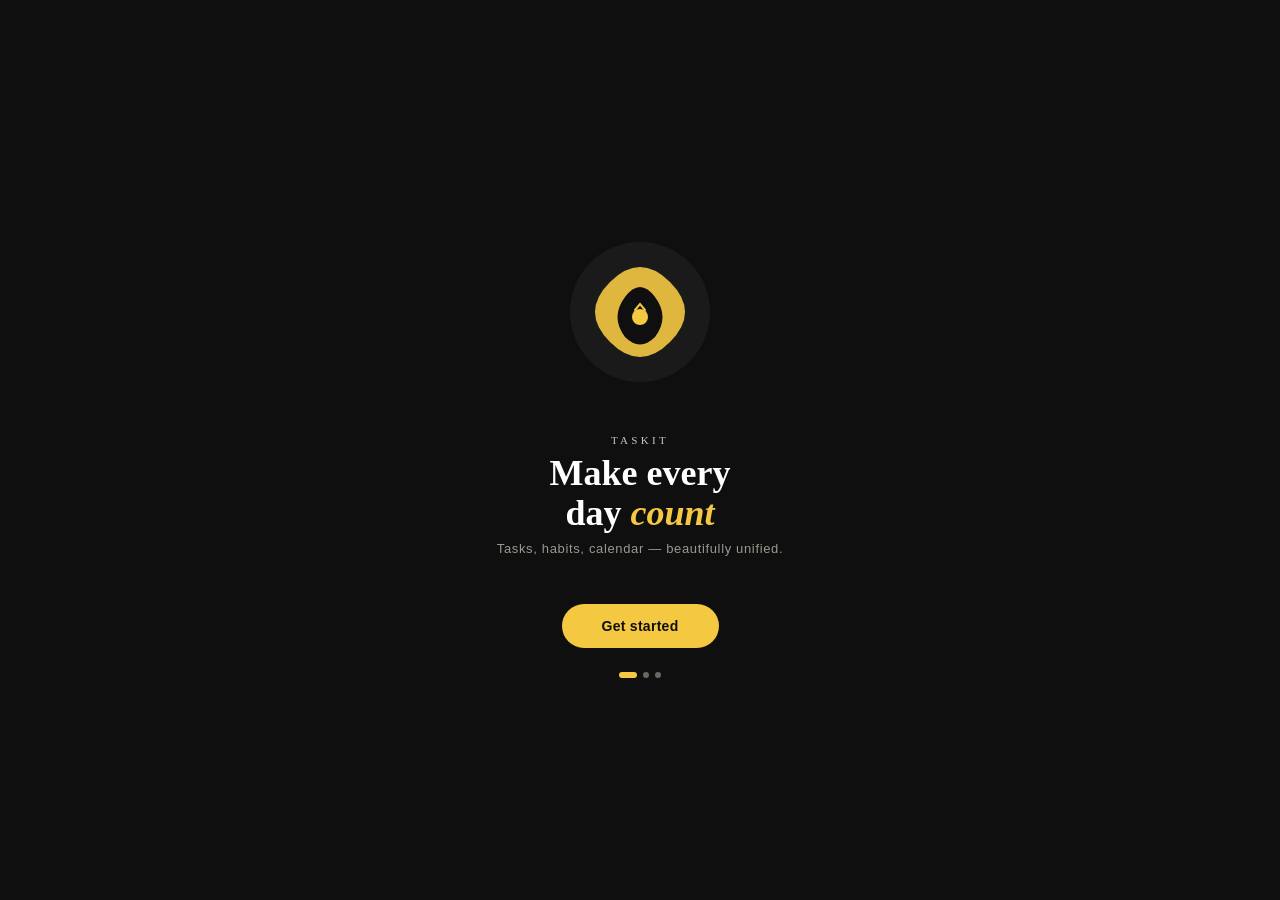
==== TaskIT.html @ b99283a9 "TaskIT" ====
<!DOCTYPE html>
<html lang="en">
<head>
<meta charset="UTF-8">
<meta name="viewport" content="width=device-width, initial-scale=1.0">
<title>TaskIT</title>
<meta http-equiv="refresh" content="0; url=index.html">
<link href="https://fonts.googleapis.com/css2?family=DM+Sans:wght@300;400;500;600&family=DM+Serif+Display:ital@0;1&display=swap" rel="stylesheet">
<style>
*{margin:0;padding:0;box-sizing:border-box}
:root{
--black:#0f0f0f;--white:#fff;--off-white:#f7f6f3;--yellow:#f5c842;--yellow-dark:#e5b000;
--gray-100:#f0efe9;--gray-200:#e2e0d7;--gray-300:#c8c5ba;--gray-400:#9b9890;--gray-500:#6b6860;--gray-600:#3d3b35;
--font-sans:'DM Sans',sans-serif;--font-serif:'DM Serif Display',serif;
--sidebar-w:220px;--nav-h:52px;
}
body{font-family:var(--font-sans);background:var(--black);color:var(--white);height:100vh;overflow:hidden;display:flex;flex-direction:column}

/* ── Screens ── */
.screen{display:none;width:100%;height:100%;flex-direction:column;overflow:hidden}
.screen.active{display:flex}

/* ── Splash ── */
#splash{background:var(--black);align-items:center;justify-content:center;text-align:center;gap:0}
.splash-visual{width:180px;height:180px;margin:0 auto 32px;position:relative}
.splash-visual svg{width:100%;height:100%}
.splash-logo{font-family:var(--font-serif);font-size:11px;letter-spacing:.3em;text-transform:uppercase;color:var(--gray-300);margin-bottom:8px}
.splash-title{font-family:var(--font-serif);font-size:36px;line-height:1.1;margin-bottom:8px}
.splash-title em{color:var(--yellow);font-style:italic}
.splash-sub{font-size:13px;color:var(--gray-400);letter-spacing:.05em;margin-bottom:48px}
.btn-primary{background:var(--yellow);color:var(--black);border:none;padding:14px 40px;border-radius:50px;font-family:var(--font-sans);font-size:14px;font-weight:600;letter-spacing:.02em;cursor:pointer;transition:all .2s}
.btn-primary:hover{background:var(--yellow-dark);transform:translateY(-1px)}
.splash-dots{display:flex;gap:6px;justify-content:center;margin-top:24px}
.splash-dots span{width:6px;height:6px;border-radius:50%;background:var(--gray-500)}
.splash-dots span.active{background:var(--yellow);width:18px;border-radius:3px}

/* ── Login ── */
#login{background:var(--black);align-items:center;justify-content:center}
.login-card{background:var(--off-white);color:var(--black);border-radius:20px;padding:40px;width:340px;text-align:center}
.login-logo{font-family:var(--font-serif);font-size:10px;letter-spacing:.3em;text-transform:uppercase;color:var(--gray-500);margin-bottom:24px}
.login-visual{width:80px;height:80px;margin:0 auto 20px}
.login-visual svg{width:100%;height:100%}
.login-title{font-family:var(--font-serif);font-size:24px;margin-bottom:4px}
.login-sub{font-size:12px;color:var(--gray-500);margin-bottom:28px}
.login-field{width:100%;border:1.5px solid var(--gray-200);background:#fff;border-radius:10px;padding:11px 14px;font-family:var(--font-sans);font-size:14px;color:var(--black);outline:none;margin-bottom:10px;transition:border .15s}
.login-field:focus{border-color:var(--black)}
.btn-black{background:var(--black);color:#fff;border:none;width:100%;padding:13px;border-radius:10px;font-family:var(--font-sans);font-size:14px;font-weight:600;cursor:pointer;margin-bottom:10px;transition:opacity .15s}
.btn-black:hover{opacity:.85}
.login-divider{display:flex;align-items:center;gap:10px;margin:4px 0;color:var(--gray-400);font-size:12px}
.login-divider::before,.login-divider::after{content:'';flex:1;height:1px;background:var(--gray-200)}
.btn-social{width:100%;padding:11px;border-radius:10px;border:1.5px solid var(--gray-200);background:#fff;font-family:var(--font-sans);font-size:13px;color:var(--black);cursor:pointer;margin-bottom:8px;display:flex;align-items:center;justify-content:center;gap:8px;transition:border .15s}
.btn-social:hover{border-color:var(--gray-400)}
.login-footer{font-size:11px;color:var(--gray-400);margin-top:16px}
.login-footer a{color:var(--gray-600);text-decoration:none;font-weight:500}

/* ── App shell ── */
#app{background:var(--off-white);color:var(--black);flex-direction:row;overflow:hidden}

/* Sidebar */
.sidebar{width:var(--sidebar-w);background:var(--gray-100);border-right:1px solid var(--gray-200);display:flex;flex-direction:column;flex-shrink:0;overflow:hidden}
.sidebar-header{padding:18px 16px 12px;display:flex;align-items:center;gap:8px;border-bottom:1px solid var(--gray-200)}
.sidebar-logo{font-family:var(--font-serif);font-size:15px;color:var(--black)}
.sidebar-logo em{color:var(--yellow-dark);font-style:italic}
.sidebar-avatar{width:26px;height:26px;border-radius:50%;background:var(--black);display:flex;align-items:center;justify-content:center;font-size:10px;font-weight:600;color:#fff;margin-left:auto;cursor:pointer;flex-shrink:0}
.sidebar-section{padding:8px 8px 0;font-size:10px;font-weight:600;letter-spacing:.1em;text-transform:uppercase;color:var(--gray-400);margin:0 8px}
.sidebar-nav{flex:1;overflow-y:auto;padding:8px}
.sidebar-nav::-webkit-scrollbar{display:none}
.nav-item{display:flex;align-items:center;gap:9px;padding:8px 10px;border-radius:8px;cursor:pointer;font-size:13px;color:var(--gray-600);transition:all .12s;margin-bottom:2px;user-select:none}
.nav-item:hover{background:var(--gray-200);color:var(--black)}
.nav-item.active{background:var(--white);color:var(--black);font-weight:500;box-shadow:0 1px 3px rgba(0,0,0,.08)}
.nav-item .icon{width:16px;height:16px;display:flex;align-items:center;justify-content:center;flex-shrink:0}
.nav-item .badge{margin-left:auto;background:var(--yellow);color:var(--black);font-size:10px;font-weight:700;padding:1px 6px;border-radius:20px;min-width:18px;text-align:center}
.nav-divider{height:1px;background:var(--gray-200);margin:8px 0}
.sidebar-projects{padding:8px}
.proj-label{font-size:10px;font-weight:600;letter-spacing:.1em;text-transform:uppercase;color:var(--gray-400);padding:4px 10px;margin-bottom:4px}
.proj-item{display:flex;align-items:center;gap:8px;padding:6px 10px;border-radius:8px;cursor:pointer;font-size:12px;color:var(--gray-600);transition:all .12s;margin-bottom:1px}
.proj-item:hover{background:var(--gray-200)}
.proj-dot{width:8px;height:8px;border-radius:50%;flex-shrink:0}
.sidebar-footer{padding:12px;border-top:1px solid var(--gray-200)}
.sidebar-upgrade{background:var(--black);color:#fff;border-radius:10px;padding:12px;font-size:11px;line-height:1.5}
.sidebar-upgrade strong{display:block;font-size:13px;margin-bottom:2px}
.sidebar-upgrade .btn-upgrade{background:var(--yellow);color:var(--black);border:none;padding:6px 12px;border-radius:6px;font-size:11px;font-weight:600;cursor:pointer;margin-top:8px;display:inline-block}

/* Main content */
.main{flex:1;display:flex;flex-direction:column;overflow:hidden}
.topbar{height:var(--nav-h);border-bottom:1px solid var(--gray-200);display:flex;align-items:center;padding:0 24px;gap:12px;flex-shrink:0;background:var(--off-white)}
.topbar-title{font-family:var(--font-serif);font-size:18px}
.topbar-date{font-size:12px;color:var(--gray-400)}
.topbar-actions{margin-left:auto;display:flex;align-items:center;gap:8px}
.icon-btn{width:32px;height:32px;border-radius:8px;border:1px solid var(--gray-200);background:#fff;display:flex;align-items:center;justify-content:center;cursor:pointer;transition:all .12s;color:var(--gray-500)}
.icon-btn:hover{background:var(--gray-100);border-color:var(--gray-300);color:var(--black)}
.view-toggle{display:flex;border:1px solid var(--gray-200);border-radius:8px;overflow:hidden;background:#fff}
.view-btn{padding:5px 10px;font-size:11px;cursor:pointer;border:none;background:transparent;color:var(--gray-500);font-family:var(--font-sans);transition:all .12s}
.view-btn.active{background:var(--black);color:#fff}

/* Content areas */
.content{flex:1;overflow-y:auto;padding:24px}
.content::-webkit-scrollbar{width:4px}
.content::-webkit-scrollbar-thumb{background:var(--gray-300);border-radius:4px}

/* ── Views ── */
.view{display:none}
.view.active{display:block}

/* Today View */
.today-header{margin-bottom:24px}
.today-header h2{font-family:var(--font-serif);font-size:28px;margin-bottom:4px}
.today-header p{font-size:13px;color:var(--gray-400)}
.task-section{margin-bottom:24px}
.task-section-title{font-size:11px;font-weight:600;letter-spacing:.1em;text-transform:uppercase;color:var(--gray-400);margin-bottom:10px;display:flex;align-items:center;gap:8px}
.task-section-title::after{content:'';flex:1;height:1px;background:var(--gray-200)}
.task-item{display:flex;align-items:flex-start;gap:10px;padding:10px 12px;background:#fff;border-radius:10px;margin-bottom:6px;border:1px solid var(--gray-200);cursor:pointer;transition:all .12s;group:hover}
.task-item:hover{border-color:var(--gray-300);box-shadow:0 2px 6px rgba(0,0,0,.06)}
.task-check{width:16px;height:16px;border-radius:50%;border:1.5px solid var(--gray-300);flex-shrink:0;margin-top:1px;cursor:pointer;transition:all .15s;display:flex;align-items:center;justify-content:center}
.task-check:hover{border-color:var(--black)}
.task-check.checked{background:var(--black);border-color:var(--black)}
.task-check.checked::after{content:'';width:5px;height:8px;border:2px solid #fff;border-left:none;border-top:none;transform:rotate(45deg) translate(-1px,-1px);display:block}
.task-body{flex:1;min-width:0}
.task-title{font-size:13px;font-weight:500;color:var(--black);margin-bottom:3px}
.task-title.done{text-decoration:line-through;color:var(--gray-400)}
.task-meta{display:flex;align-items:center;gap:8px;flex-wrap:wrap}
.task-tag{font-size:10px;padding:2px 7px;border-radius:20px;font-weight:500}
.task-time{font-size:11px;color:var(--gray-400);display:flex;align-items:center;gap:3px}
.task-priority{width:6px;height:6px;border-radius:50%;flex-shrink:0;margin-top:5px}
.prio-high{background:#e24b4a}
.prio-med{background:#ef9f27}
.prio-low{background:#639922}
.add-task{display:flex;align-items:center;gap:10px;padding:10px 12px;border:1.5px dashed var(--gray-200);border-radius:10px;cursor:pointer;color:var(--gray-400);font-size:13px;transition:all .12s;background:transparent}
.add-task:hover{border-color:var(--gray-400);color:var(--gray-600)}
.add-task svg{flex-shrink:0}

/* Upcoming */
.upcoming-grid{display:grid;grid-template-columns:repeat(auto-fill,minmax(200px,1fr));gap:12px;margin-bottom:24px}
.upcoming-card{background:#fff;border:1px solid var(--gray-200);border-radius:12px;padding:14px;cursor:pointer;transition:all .12s}
.upcoming-card:hover{box-shadow:0 4px 12px rgba(0,0,0,.08);border-color:var(--gray-300)}
.upcoming-card-day{font-size:10px;font-weight:600;letter-spacing:.08em;text-transform:uppercase;color:var(--gray-400);margin-bottom:4px}
.upcoming-card-date{font-family:var(--font-serif);font-size:22px;margin-bottom:10px}
.upcoming-task{display:flex;align-items:center;gap:6px;font-size:12px;color:var(--gray-600);margin-bottom:5px;padding:4px 0}
.upcoming-task .dot{width:5px;height:5px;border-radius:50%;flex-shrink:0}
.upcoming-card.today{border:2px solid var(--black)}
.upcoming-card.today .upcoming-card-date{color:var(--black)}

/* Utility Hub */
.hub-grid{display:grid;grid-template-columns:repeat(3,1fr);gap:12px;margin-bottom:20px}
.hub-card{background:#fff;border:1px solid var(--gray-200);border-radius:14px;padding:16px;cursor:pointer;transition:all .15s;position:relative;overflow:hidden}
.hub-card:hover{box-shadow:0 6px 16px rgba(0,0,0,.1);transform:translateY(-2px)}
.hub-card-icon{width:36px;height:36px;border-radius:10px;display:flex;align-items:center;justify-content:center;margin-bottom:12px;font-size:18px}
.hub-card h3{font-size:13px;font-weight:600;margin-bottom:3px}
.hub-card p{font-size:11px;color:var(--gray-400);line-height:1.4}
.hub-stats{display:flex;gap:10px;margin-top:10px}
.hub-stat{font-size:11px;font-weight:600;color:var(--black)}
.hub-stat span{display:block;font-size:10px;font-weight:400;color:var(--gray-400)}
.focus-timer{background:var(--black);color:#fff;border-color:var(--black);grid-column:span 2}
.focus-timer .hub-card-icon{background:rgba(245,200,66,.15)}
.focus-timer h3{color:#fff}
.focus-timer p{color:rgba(255,255,255,.5)}
.timer-display{font-family:var(--font-serif);font-size:42px;color:#fff;letter-spacing:.05em;margin:8px 0}
.timer-controls{display:flex;gap:8px;margin-top:4px}
.timer-btn{background:rgba(255,255,255,.1);color:#fff;border:none;padding:6px 14px;border-radius:6px;font-size:12px;cursor:pointer;transition:background .12s}
.timer-btn:hover{background:rgba(255,255,255,.2)}
.timer-btn.start{background:var(--yellow);color:var(--black);font-weight:600}
.habit-grid{display:grid;grid-template-columns:1fr 1fr;gap:8px;margin-top:10px}
.habit-row{display:flex;align-items:center;gap:8px}
.habit-name{font-size:12px;color:var(--black);flex:1}
.habit-circles{display:flex;gap:3px}
.habit-circle{width:14px;height:14px;border-radius:50%;background:var(--gray-200)}
.habit-circle.done{background:var(--black)}
.habit-circle.today-done{background:var(--yellow-dark)}
.mood-row{display:flex;gap:6px;margin-top:8px}
.mood-emoji{font-size:22px;cursor:pointer;opacity:.4;transition:all .12s;line-height:1}
.mood-emoji:hover{opacity:1;transform:scale(1.1)}
.mood-emoji.selected{opacity:1}

/* Calendar */
.cal-nav{display:flex;align-items:center;gap:12px;margin-bottom:16px}
.cal-nav-title{font-family:var(--font-serif);font-size:20px}
.cal-nav-btn{background:none;border:1px solid var(--gray-200);width:28px;height:28px;border-radius:6px;cursor:pointer;display:flex;align-items:center;justify-content:center;color:var(--gray-500);transition:all .12s}
.cal-nav-btn:hover{background:var(--gray-100);color:var(--black)}
.cal-today-btn{background:none;border:1px solid var(--gray-200);padding:4px 10px;border-radius:6px;cursor:pointer;font-size:12px;color:var(--gray-500);font-family:var(--font-sans);transition:all .12s}
.cal-today-btn:hover{background:var(--gray-100);color:var(--black)}

/* Month Calendar */
.month-grid{display:grid;grid-template-columns:repeat(7,1fr);gap:1px;background:var(--gray-200);border-radius:10px;overflow:hidden}
.month-header-cell{background:var(--gray-100);padding:8px;text-align:center;font-size:11px;font-weight:600;letter-spacing:.05em;text-transform:uppercase;color:var(--gray-400)}
.month-day{background:#fff;padding:8px;min-height:80px;cursor:pointer;transition:background .1s}
.month-day:hover{background:var(--gray-100)}
.month-day.other-month{background:var(--gray-100)}
.month-day.other-month .day-num{color:var(--gray-300)}
.month-day.today{background:#fff}
.month-day.today .day-num{background:var(--black);color:#fff;border-radius:50%;width:22px;height:22px;display:flex;align-items:center;justify-content:center}
.day-num{font-size:12px;font-weight:500;margin-bottom:4px;width:22px;height:22px;display:flex;align-items:center;justify-content:center}
.month-event{font-size:10px;padding:2px 5px;border-radius:4px;margin-bottom:2px;white-space:nowrap;overflow:hidden;text-overflow:ellipsis;font-weight:500}

/* Week Calendar */
.week-grid{display:grid;grid-template-columns:48px repeat(7,1fr);border:1px solid var(--gray-200);border-radius:10px;overflow:hidden}
.week-header{background:var(--gray-100);padding:10px 8px;text-align:center;border-bottom:1px solid var(--gray-200)}
.week-header.empty{background:var(--gray-100)}
.week-day-label{font-size:11px;font-weight:600;letter-spacing:.04em;color:var(--gray-400);text-transform:uppercase}
.week-day-num{font-size:16px;font-weight:500;color:var(--black);margin-top:2px}
.week-day-num.today-num{background:var(--black);color:#fff;width:28px;height:28px;border-radius:50%;display:flex;align-items:center;justify-content:center;margin:2px auto 0}
.week-time{font-size:10px;color:var(--gray-400);text-align:right;padding:0 6px;height:48px;display:flex;align-items:flex-start;justify-content:flex-end;padding-top:4px;border-bottom:1px solid var(--gray-100);border-right:1px solid var(--gray-200);background:#fff}
.week-cell{height:48px;border-bottom:1px solid var(--gray-100);border-right:1px solid var(--gray-200);position:relative;background:#fff;cursor:pointer;transition:background .1s}
.week-cell:hover{background:var(--gray-100)}
.week-event{position:absolute;left:2px;right:2px;border-radius:4px;font-size:10px;font-weight:500;padding:2px 4px;overflow:hidden;cursor:pointer;z-index:1}

/* Day view */
.day-grid{display:grid;grid-template-columns:48px 1fr;border:1px solid var(--gray-200);border-radius:10px;overflow:hidden;overflow-y:auto;max-height:480px}
.day-grid::-webkit-scrollbar{display:none}

/* Tags colors */
.tag-work{background:#e6f1fb;color:#185fa5}
.tag-personal{background:#e1f5ee;color:#0f6e56}
.tag-health{background:#eaf3de;color:#3b6d11}
.tag-finance{background:#faeeda;color:#854f0b}
.tag-study{background:#eeedfe;color:#534ab7}
.event-blue{background:#b5d4f4;color:#185fa5}
.event-green{background:#c0dd97;color:#3b6d11}
.event-amber{background:#fac775;color:#854f0b}
.event-pink{background:#f4c0d1;color:#993556}
.event-purple{background:#cecbf6;color:#534ab7}

/* New task modal */
.modal-overlay{position:fixed;inset:0;background:rgba(0,0,0,.4);display:none;align-items:center;justify-content:center;z-index:100}
.modal-overlay.open{display:flex}
.modal{background:#fff;border-radius:16px;width:400px;padding:24px;color:var(--black)}
.modal h3{font-family:var(--font-serif);font-size:20px;margin-bottom:16px}
.modal-field{width:100%;border:1.5px solid var(--gray-200);border-radius:8px;padding:10px 12px;font-family:var(--font-sans);font-size:14px;color:var(--black);outline:none;margin-bottom:10px;transition:border .15s}
.modal-field:focus{border-color:var(--black)}
.modal-row{display:flex;gap:8px;margin-bottom:10px}
.modal-select{flex:1;border:1.5px solid var(--gray-200);border-radius:8px;padding:8px 10px;font-family:var(--font-sans);font-size:13px;color:var(--black);outline:none;cursor:pointer;background:#fff;transition:border .15s}
.modal-select:focus{border-color:var(--black)}
.modal-actions{display:flex;gap:8px;justify-content:flex-end;margin-top:16px}
.btn-cancel{background:var(--gray-100);color:var(--gray-600);border:none;padding:9px 18px;border-radius:8px;cursor:pointer;font-size:13px;font-family:var(--font-sans)}
.btn-save{background:var(--black);color:#fff;border:none;padding:9px 18px;border-radius:8px;cursor:pointer;font-size:13px;font-weight:600;font-family:var(--font-sans)}

/* Transitions */
.fade-in{animation:fadeIn .25s ease}
@keyframes fadeIn{from{opacity:0;transform:translateY(6px)}to{opacity:1;transform:translateY(0)}}

/* Scrollbar */
.sidebar-nav::-webkit-scrollbar{width:3px}
.sidebar-nav::-webkit-scrollbar-thumb{background:var(--gray-300);border-radius:3px}

/* Search bar */
.search-bar{flex:1;max-width:280px;border:1px solid var(--gray-200);border-radius:8px;padding:6px 12px;font-family:var(--font-sans);font-size:13px;color:var(--black);outline:none;background:#fff;transition:border .15s}
.search-bar:focus{border-color:var(--gray-400)}

/* Progress ring */
.progress-ring{transform:rotate(-90deg)}
.progress-ring circle{transition:stroke-dashoffset .4s ease}

/* Responsive */
@media(max-width:768px){
  .sidebar{display:none}
  .hub-grid{grid-template-columns:1fr 1fr}
  .focus-timer{grid-column:span 2}
}
</style>
</head>
<body>

<!-- SPLASH SCREEN -->
<div id="splash" class="screen active">
  <div class="splash-visual">
    <svg viewBox="0 0 180 180" fill="none" xmlns="http://www.w3.org/2000/svg">
      <ellipse cx="90" cy="90" rx="70" ry="70" fill="#1a1a1a"/>
      <path d="M60 60 Q90 30 120 60 Q150 90 120 120 Q90 150 60 120 Q30 90 60 60Z" fill="#f5c842" opacity=".9"/>
      <path d="M75 75 Q90 55 105 75 Q120 95 105 115 Q90 130 75 115 Q60 95 75 75Z" fill="#0f0f0f"/>
      <circle cx="90" cy="95" r="8" fill="#f5c842"/>
      <path d="M85 88 L90 82 L95 88" stroke="#f5c842" stroke-width="2" fill="none" stroke-linecap="round"/>
    </svg>
  </div>
  <div class="splash-logo">TaskIT</div>
  <h1 class="splash-title">Make every<br>day <em>count</em></h1>
  <p class="splash-sub">Tasks, habits, calendar — beautifully unified.</p>
  <button class="btn-primary" onclick="showLogin()">Get started</button>
  <div class="splash-dots">
    <span class="active"></span><span></span><span></span>
  </div>
</div>

<!-- LOGIN -->
<div id="login" class="screen">
  <div class="login-card">
    <div class="login-logo">TaskIT</div>
    <div class="login-visual">
      <svg viewBox="0 0 80 80" fill="none" xmlns="http://www.w3.org/2000/svg">
        <rect width="80" height="80" rx="16" fill="#0f0f0f"/>
        <path d="M25 28 Q40 14 55 28 Q70 42 55 56 Q40 68 25 56 Q10 42 25 28Z" fill="#f5c842" opacity=".9"/>
        <circle cx="40" cy="42" r="7" fill="#0f0f0f"/>
        <circle cx="40" cy="42" r="3" fill="#f5c842"/>
      </svg>
    </div>
    <h2 class="login-title">Welcome back</h2>
    <p class="login-sub">Sign in to continue your journey</p>
    <input type="email" class="login-field" placeholder="Email address" value="alex@example.com">
    <input type="password" class="login-field" placeholder="Password" value="••••••••">
    <button class="btn-black" onclick="showApp()">Sign in</button>
    <div class="login-divider">or</div>
    <button class="btn-social" onclick="showApp()">
      <svg width="16" height="16" viewBox="0 0 24 24"><path d="M22.56 12.25c0-.78-.07-1.53-.2-2.25H12v4.26h5.92c-.26 1.37-1.04 2.53-2.21 3.31v2.77h3.57c2.08-1.92 3.28-4.74 3.28-8.09z" fill="#4285F4"/><path d="M12 23c2.97 0 5.46-.98 7.28-2.66l-3.57-2.77c-.98.66-2.23 1.06-3.71 1.06-2.86 0-5.29-1.93-6.16-4.53H2.18v2.84C3.99 20.53 7.7 23 12 23z" fill="#34A853"/><path d="M5.84 14.09c-.22-.66-.35-1.36-.35-2.09s.13-1.43.35-2.09V7.07H2.18C1.43 8.55 1 10.22 1 12s.43 3.45 1.18 4.93l2.85-2.22.81-.62z" fill="#FBBC05"/><path d="M12 5.38c1.62 0 3.06.56 4.21 1.64l3.15-3.15C17.45 2.09 14.97 1 12 1 7.7 1 3.99 3.47 2.18 7.07l3.66 2.84c.87-2.6 3.3-4.53 6.16-4.53z" fill="#EA4335"/></svg>
      Continue with Google
    </button>
    <div class="login-footer">Don't have an account? <a href="#">Sign up free</a></div>
  </div>
</div>

<!-- APP -->
<div id="app" class="screen">
  <!-- Sidebar -->
  <div class="sidebar">
    <div class="sidebar-header">
      <div class="sidebar-logo">Task<em>IT</em></div>
      <div class="sidebar-avatar" title="Alex Johnson">AJ</div>
    </div>
    <div class="sidebar-nav">
      <div class="nav-item active" data-view="today" onclick="switchView('today',this)">
        <div class="icon"><svg width="14" height="14" viewBox="0 0 24 24" fill="none" stroke="currentColor" stroke-width="2"><circle cx="12" cy="12" r="10"/><line x1="12" y1="8" x2="12" y2="12"/><line x1="12" y1="16" x2="12.01" y2="16"/></svg></div>
        Today
        <span class="badge">5</span>
      </div>
      <div class="nav-item" data-view="upcoming" onclick="switchView('upcoming',this)">
        <div class="icon"><svg width="14" height="14" viewBox="0 0 24 24" fill="none" stroke="currentColor" stroke-width="2"><rect x="3" y="4" width="18" height="18" rx="2" ry="2"/><line x1="16" y1="2" x2="16" y2="6"/><line x1="8" y1="2" x2="8" y2="6"/><line x1="3" y1="10" x2="21" y2="10"/></svg></div>
        Upcoming
      </div>
      <div class="nav-item" data-view="hub" onclick="switchView('hub',this)">
        <div class="icon"><svg width="14" height="14" viewBox="0 0 24 24" fill="none" stroke="currentColor" stroke-width="2"><polygon points="13 2 3 14 12 14 11 22 21 10 12 10 13 2"/></svg></div>
        Utility Hub
      </div>
      <div class="nav-divider"></div>
      <div class="nav-item" data-view="cal-day" onclick="switchView('cal-day',this)">
        <div class="icon"><svg width="14" height="14" viewBox="0 0 24 24" fill="none" stroke="currentColor" stroke-width="2"><rect x="3" y="4" width="18" height="18" rx="2"/><line x1="3" y1="10" x2="21" y2="10"/><line x1="8" y1="2" x2="8" y2="6"/><line x1="16" y1="2" x2="16" y2="6"/></svg></div>
        Day
      </div>
      <div class="nav-item" data-view="cal-week" onclick="switchView('cal-week',this)">
        <div class="icon"><svg width="14" height="14" viewBox="0 0 24 24" fill="none" stroke="currentColor" stroke-width="2"><rect x="3" y="4" width="18" height="18" rx="2"/><line x1="3" y1="10" x2="21" y2="10"/><line x1="8" y1="2" x2="8" y2="6"/><line x1="16" y1="2" x2="16" y2="6"/><line x1="12" y1="10" x2="12" y2="22"/></svg></div>
        Week
      </div>
      <div class="nav-item" data-view="cal-month" onclick="switchView('cal-month',this)">
        <div class="icon"><svg width="14" height="14" viewBox="0 0 24 24" fill="none" stroke="currentColor" stroke-width="2"><rect x="3" y="4" width="18" height="18" rx="2"/><line x1="3" y1="10" x2="21" y2="10"/><line x1="8" y1="2" x2="8" y2="6"/><line x1="16" y1="2" x2="16" y2="6"/><line x1="3" y1="15" x2="21" y2="15"/><line x1="3" y1="20" x2="21" y2="20"/><line x1="8" y1="10" x2="8" y2="22"/><line x1="16" y1="10" x2="16" y2="22"/></svg></div>
        Month
      </div>
      <div class="nav-divider"></div>
      <div class="proj-label">Projects</div>
      <div class="proj-item"><span class="proj-dot" style="background:#e24b4a"></span>Work Q2</div>
      <div class="proj-item"><span class="proj-dot" style="background:#378add"></span>Side Project</div>
      <div class="proj-item"><span class="proj-dot" style="background:#639922"></span>Personal Growth</div>
      <div class="proj-item"><span class="proj-dot" style="background:#ef9f27"></span>Home</div>
    </div>
    </div>
  </div>

  <!-- Main -->
  <div class="main">
    <div class="topbar">
      <div>
        <div class="topbar-title" id="topbar-title">Today</div>
        <div class="topbar-date" id="topbar-date"></div>
      </div>
      <input type="text" class="search-bar" placeholder="Search tasks, events…">
      <div class="topbar-actions">
        <div class="view-toggle" id="view-toggle" style="display:none">
          <button class="view-btn active" onclick="setCalView('day')">Day</button>
          <button class="view-btn" onclick="setCalView('week')">Week</button>
          <button class="view-btn" onclick="setCalView('month')">Month</button>
        </div>
        <div class="icon-btn" onclick="openModal()" title="Add task">
          <svg width="14" height="14" viewBox="0 0 24 24" fill="none" stroke="currentColor" stroke-width="2.5"><line x1="12" y1="5" x2="12" y2="19"/><line x1="5" y1="12" x2="19" y2="12"/></svg>
        </div>
        <div class="icon-btn" title="Notifications">
          <svg width="14" height="14" viewBox="0 0 24 24" fill="none" stroke="currentColor" stroke-width="2"><path d="M18 8A6 6 0 0 0 6 8c0 7-3 9-3 9h18s-3-2-3-9"/><path d="M13.73 21a2 2 0 0 1-3.46 0"/></svg>
        </div>
      </div>
    </div>
    <div class="content">

      <!-- TODAY VIEW -->
      <div class="view active" id="view-today">
        <div class="today-header fade-in">
          <h2 id="today-heading">Today</h2>
          <p id="today-sub"></p>
        </div>

        <!-- Progress -->
        <div style="display:flex;align-items:center;gap:16px;margin-bottom:24px;padding:14px 16px;background:#fff;border-radius:12px;border:1px solid var(--gray-200)">
          <svg width="48" height="48" viewBox="0 0 48 48">
            <circle cx="24" cy="24" r="20" fill="none" stroke="var(--gray-200)" stroke-width="4"/>
            <circle id="progress-ring" cx="24" cy="24" r="20" fill="none" stroke="#0f0f0f" stroke-width="4" stroke-linecap="round" class="progress-ring" stroke-dasharray="125.6" stroke-dashoffset="75"/>
          </svg>
          <div>
            <div style="font-size:13px;font-weight:600;margin-bottom:2px"><span id="done-count">2</span> of <span id="total-count">5</span> tasks complete</div>
            <div style="font-size:11px;color:var(--gray-400)">Keep going — you're doing great!</div>
          </div>
          <div style="margin-left:auto;font-family:var(--font-serif);font-size:28px;color:var(--black)" id="pct-label">40%</div>
        </div>

        <div class="task-section">
          <div class="task-section-title">Morning</div>
          <div id="tasks-morning"></div>
          <div class="add-task" onclick="openModal()">
            <svg width="14" height="14" viewBox="0 0 24 24" fill="none" stroke="currentColor" stroke-width="2.5"><line x1="12" y1="5" x2="12" y2="19"/><line x1="5" y1="12" x2="19" y2="12"/></svg>
            Add task
          </div>
        </div>

        <div class="task-section">
          <div class="task-section-title">Afternoon</div>
          <div id="tasks-afternoon"></div>
        </div>

        <div class="task-section">
          <div class="task-section-title">Evening</div>
          <div id="tasks-evening"></div>
        </div>
      </div>

      <!-- UPCOMING VIEW -->
      <div class="view" id="view-upcoming">
        <div class="today-header fade-in">
          <h2>Upcoming</h2>
          <p>Your next 7 days at a glance</p>
        </div>
        <div class="upcoming-grid" id="upcoming-grid"></div>
      </div>

      <!-- UTILITY HUB -->
      <div class="view" id="view-hub">
        <div class="today-header fade-in">
          <h2>Utility Hub</h2>
          <p>Focus, habits, mood — all in one place</p>
        </div>
        <div class="hub-grid">
          <!-- Focus Timer -->
          <div class="hub-card focus-timer">
            <div class="hub-card-icon">⏱</div>
            <h3>Focus Timer</h3>
            <div class="timer-display" id="timer-display">25:00</div>
            <div class="timer-controls">
              <button class="timer-btn start" id="timer-btn" onclick="toggleTimer()">Start</button>
              <button class="timer-btn" onclick="resetTimer()">Reset</button>
              <button class="timer-btn" onclick="setTimer(5)">5 min</button>
              <button class="timer-btn" onclick="setTimer(25)">25 min</button>
            </div>
          </div>
          <!-- Habit Tracker -->
          <div class="hub-card" style="grid-row:span 1">
            <div class="hub-card-icon" style="background:#e1f5ee;font-size:16px">✓</div>
            <h3>Habit Tracker</h3>
            <p>This week</p>
            <div class="habit-grid" id="habit-tracker"></div>
          </div>
          <!-- Mood -->
          <div class="hub-card">
            <div class="hub-card-icon" style="background:#faeeda;font-size:16px">◉</div>
            <h3>Daily Mood</h3>
            <p>How are you feeling today?</p>
            <div class="mood-row" id="mood-row"></div>
          </div>
          <!-- Quick Stats -->
          <div class="hub-card">
            <div class="hub-card-icon" style="background:#eeedfe;font-size:16px">📊</div>
            <h3>This Week</h3>
            <p>Task completion</p>
            <div class="hub-stats">
              <div class="hub-stat">23<span>Completed</span></div>
              <div class="hub-stat">5<span>Overdue</span></div>
              <div class="hub-stat">82%<span>Rate</span></div>
            </div>
          </div>
          <!-- Notes -->
          <div class="hub-card">
            <div class="hub-card-icon" style="background:#fcebeb;font-size:16px">✎</div>
            <h3>Quick Note</h3>
            <p>Brain dump anything</p>
            <textarea id="quick-note" style="width:100%;height:70px;border:1px solid var(--gray-200);border-radius:6px;padding:6px 8px;font-size:12px;font-family:var(--font-sans);resize:none;outline:none;margin-top:8px;color:var(--black)" placeholder="Type anything…"></textarea>
          </div>
        </div>
      </div>

      <!-- CALENDAR DAY -->
      <div class="view" id="view-cal-day">
        <div class="cal-nav fade-in">
          <button class="cal-nav-btn" onclick="navDay(-1)">‹</button>
          <div class="cal-nav-title" id="day-title"></div>
          <button class="cal-nav-btn" onclick="navDay(1)">›</button>
          <button class="cal-today-btn" onclick="goToday('day')">Today</button>
        </div>
        <div class="day-grid" id="day-grid"></div>
      </div>

      <!-- CALENDAR WEEK -->
      <div class="view" id="view-cal-week">
        <div class="cal-nav fade-in">
          <button class="cal-nav-btn" onclick="navWeek(-1)">‹</button>
          <div class="cal-nav-title" id="week-title"></div>
          <button class="cal-nav-btn" onclick="navWeek(1)">›</button>
          <button class="cal-today-btn" onclick="goToday('week')">Today</button>
        </div>
        <div class="week-grid" id="week-grid"></div>
      </div>

      <!-- CALENDAR MONTH -->
      <div class="view" id="view-cal-month">
        <div class="cal-nav fade-in">
          <button class="cal-nav-btn" onclick="navMonth(-1)">‹</button>
          <div class="cal-nav-title" id="month-title"></div>
          <button class="cal-nav-btn" onclick="navMonth(1)">›</button>
          <button class="cal-today-btn" onclick="goToday('month')">Today</button>
        </div>
        <div class="month-grid" id="month-grid"></div>
      </div>

    </div>
  </div>
</div>

<!-- ADD TASK MODAL -->
<div class="modal-overlay" id="modal">
  <div class="modal">
    <h3>Add Task</h3>
    <input type="text" class="modal-field" id="new-task-title" placeholder="Task name">
    <textarea class="modal-field" id="new-task-desc" placeholder="Notes (optional)" rows="2" style="resize:none"></textarea>
    <div class="modal-row">
      <select class="modal-select" id="new-task-section">
        <option value="morning">Morning</option>
        <option value="afternoon">Afternoon</option>
        <option value="evening">Evening</option>
      </select>
      <select class="modal-select" id="new-task-tag">
        <option value="work">Work</option>
        <option value="personal">Personal</option>
        <option value="health">Health</option>
        <option value="study">Study</option>
      </select>
      <select class="modal-select" id="new-task-prio">
        <option value="high">High</option>
        <option value="med">Medium</option>
        <option value="low">Low</option>
      </select>
    </div>
    <div class="modal-actions">
      <button class="btn-cancel" onclick="closeModal()">Cancel</button>
      <button class="btn-save" onclick="saveTask()">Add Task</button>
    </div>
  </div>
</div>

<script>
// ── Data ──────────────────────────────────────────────────────────────────
const today = new Date();
const days = ['Sunday','Monday','Tuesday','Wednesday','Thursday','Friday','Saturday'];
const months = ['January','February','March','April','May','June','July','August','September','October','November','December'];
const monthsShort = ['Jan','Feb','Mar','Apr','May','Jun','Jul','Aug','Sep','Oct','Nov','Dec'];
const daysShort = ['Sun','Mon','Tue','Wed','Thu','Fri','Sat'];

let tasks = {
  morning: [
    {id:1,title:'Team standup meeting',done:true,tag:'work',prio:'high',time:'9:00 AM'},
    {id:2,title:'Review design mockups',done:false,tag:'work',prio:'med',time:'10:30 AM'},
  ],
  afternoon: [
    {id:3,title:'Gym — upper body',done:true,tag:'health',prio:'med',time:'12:30 PM'},
    {id:4,title:'Finish quarterly report',done:false,tag:'work',prio:'high',time:'2:00 PM'},
  ],
  evening: [
    {id:5,title:'Read 30 pages of Atomic Habits',done:false,tag:'personal',prio:'low',time:'8:00 PM'},
  ]
};
let nextId = 6;

const upcomingTasks = [
  {day:'Today',date:today,tasks:['Standup','Design review','Report'],colors:['#b5d4f4','#c0dd97','#fac775'],today:true},
  {day:days[(today.getDay()+1)%7],tasks:['Product sync','Code review'],colors:['#b5d4f4','#cecbf6']},
  {day:days[(today.getDay()+2)%7],tasks:['Weekly planning','Dentist appt'],colors:['#b5d4f4','#f4c0d1']},
  {day:days[(today.getDay()+3)%7],tasks:['Client call','Gym'],colors:['#fac775','#c0dd97']},
  {day:days[(today.getDay()+4)%7],tasks:['Deep work block'],colors:['#cecbf6']},
  {day:days[(today.getDay()+5)%7],tasks:['1:1 with manager','Side project'],colors:['#b5d4f4','#cecbf6']},
  {day:days[(today.getDay()+6)%7],tasks:['Rest day','Meal prep'],colors:['#c0dd97','#fac775']},
];

const habits = [
  {name:'Exercise',done:[true,true,false,true,true,false,false]},
  {name:'Read',done:[true,true,true,true,false,false,false]},
  {name:'Meditate',done:[true,false,true,true,true,false,false]},
  {name:'Journal',done:[false,true,false,false,true,false,false]},
];

const calEvents = [
  {date:new Date(today.getFullYear(),today.getMonth(),today.getDate()),title:'Team Standup',time:9,dur:1,color:'event-blue'},
  {date:new Date(today.getFullYear(),today.getMonth(),today.getDate()),title:'Design Review',time:10.5,dur:1.5,color:'event-purple'},
  {date:new Date(today.getFullYear(),today.getMonth(),today.getDate()),title:'Gym',time:12.5,dur:1,color:'event-green'},
  {date:new Date(today.getFullYear(),today.getMonth(),today.getDate()),title:'Quarterly Report',time:14,dur:2,color:'event-amber'},
  {date:new Date(today.getFullYear(),today.getMonth(),today.getDate()+1),title:'Product Sync',time:10,dur:1,color:'event-blue'},
  {date:new Date(today.getFullYear(),today.getMonth(),today.getDate()+1),title:'Code Review',time:14,dur:2,color:'event-purple'},
  {date:new Date(today.getFullYear(),today.getMonth(),today.getDate()+2),title:'Client Call',time:11,dur:1,color:'event-pink'},
  {date:new Date(today.getFullYear(),today.getMonth(),today.getDate()-1),title:'1:1 Meeting',time:15,dur:1,color:'event-amber'},
];

// ── Nav ───────────────────────────────────────────────────────────────────
function showLogin(){
  document.getElementById('splash').classList.remove('active');
  document.getElementById('login').classList.add('active');
}
function showApp(){
  document.getElementById('login').classList.remove('active');
  document.getElementById('app').classList.add('active');
  initApp();
}
function switchView(view, el){
  document.querySelectorAll('.nav-item').forEach(n=>n.classList.remove('active'));
  el.classList.add('active');
  document.querySelectorAll('.view').forEach(v=>v.classList.remove('active'));
  document.getElementById('view-'+view).classList.add('active');
  const titles={'today':'Today','upcoming':'Upcoming','hub':'Utility Hub','cal-day':'Calendar','cal-week':'Calendar','cal-month':'Calendar'};
  document.getElementById('topbar-title').textContent=titles[view]||'';
  const isCalendar=view.startsWith('cal-');
  document.getElementById('view-toggle').style.display=isCalendar?'flex':'none';
  if(isCalendar){
    const t=document.querySelectorAll('.view-btn');
    const v=view.replace('cal-','');
    t.forEach(b=>b.classList.toggle('active',b.textContent.toLowerCase()===v));
  }
  document.getElementById('view-'+view).classList.add('fade-in');
  setTimeout(()=>document.getElementById('view-'+view).classList.remove('fade-in'),300);
}
function setCalView(v){
  const navEl=document.querySelector(`[data-view="cal-${v}"]`);
  if(navEl) switchView('cal-'+v, navEl);
}

// ── Today ─────────────────────────────────────────────────────────────────
function initToday(){
  const d=today;
  document.getElementById('today-heading').textContent=days[d.getDay()]+', '+monthsShort[d.getMonth()]+' '+d.getDate();
  document.getElementById('today-sub').textContent=`${months[d.getMonth()]} ${d.getDate()}, ${d.getFullYear()}`;
  document.getElementById('topbar-date').textContent=days[d.getDay()]+', '+months[d.getMonth()]+' '+d.getDate();
  renderTasks();
}

function renderTasks(){
  ['morning','afternoon','evening'].forEach(section=>{
    const el=document.getElementById('tasks-'+section);
    el.innerHTML='';
    tasks[section].forEach(t=>{
      el.appendChild(createTaskEl(t,section));
    });
  });
  updateProgress();
}

function createTaskEl(t,section){
  const div=document.createElement('div');
  div.className='task-item';
  div.innerHTML=`
    <div class="task-check${t.done?' checked':''}" onclick="toggleTask(${t.id},'${section}')"></div>
    <div class="task-body">
      <div class="task-title${t.done?' done':''}">${t.title}</div>
      <div class="task-meta">
        <span class="task-tag tag-${t.tag}">${t.tag}</span>
        <span class="task-time">
          <svg width="10" height="10" viewBox="0 0 24 24" fill="none" stroke="currentColor" stroke-width="2"><circle cx="12" cy="12" r="10"/><polyline points="12 6 12 12 16 14"/></svg>
          ${t.time}
        </span>
      </div>
    </div>
    <div class="task-priority prio-${t.prio}"></div>
  `;
  return div;
}

function toggleTask(id,section){
  const t=tasks[section].find(x=>x.id===id);
  if(t){t.done=!t.done;renderTasks();}
}

function updateProgress(){
  const all=[...tasks.morning,...tasks.afternoon,...tasks.evening];
  const done=all.filter(t=>t.done).length;
  const total=all.length;
  document.getElementById('done-count').textContent=done;
  document.getElementById('total-count').textContent=total;
  const pct=total?Math.round(done/total*100):0;
  document.getElementById('pct-label').textContent=pct+'%';
  const circ=document.getElementById('progress-ring');
  const r=20,c=2*Math.PI*r;
  circ.style.strokeDasharray=c;
  circ.style.strokeDashoffset=c-(c*(pct/100));
  // update badge
  const badge=document.querySelector('[data-view="today"] .badge');
  if(badge) badge.textContent=total-done;
}

// ── Modal ─────────────────────────────────────────────────────────────────
function openModal(){document.getElementById('modal').classList.add('open');document.getElementById('new-task-title').focus();}
function closeModal(){document.getElementById('modal').classList.remove('open');}
function saveTask(){
  const title=document.getElementById('new-task-title').value.trim();
  if(!title)return;
  const section=document.getElementById('new-task-section').value;
  const tag=document.getElementById('new-task-tag').value;
  const prio=document.getElementById('new-task-prio').value;
  const hours={morning:'9:00 AM',afternoon:'2:00 PM',evening:'7:00 PM'};
  tasks[section].push({id:nextId++,title,done:false,tag,prio,time:hours[section]});
  closeModal();
  renderTasks();
  document.getElementById('new-task-title').value='';
}
document.getElementById('modal').addEventListener('click',function(e){if(e.target===this)closeModal();});
document.addEventListener('keydown',e=>{if(e.key==='Escape')closeModal();});

// ── Upcoming ──────────────────────────────────────────────────────────────
function initUpcoming(){
  const grid=document.getElementById('upcoming-grid');
  grid.innerHTML='';
  upcomingTasks.forEach((d,i)=>{
    const date=new Date(today);
    date.setDate(today.getDate()+i);
    const card=document.createElement('div');
    card.className='upcoming-card fade-in'+(d.today?' today':'');
    card.style.animationDelay=i*0.04+'s';
    card.innerHTML=`<div class="upcoming-card-day">${d.day.substring(0,3).toUpperCase()}</div>
    <div class="upcoming-card-date">${date.getDate()}</div>
    ${d.tasks.map((t,j)=>`<div class="upcoming-task"><span class="dot" style="background:${d.colors[j]||'#ccc'}"></span>${t}</div>`).join('')}`;
    grid.appendChild(card);
  });
}

// ── Utility Hub ───────────────────────────────────────────────────────────
let timerSeconds=25*60,timerInterval=null,timerRunning=false;
function updateTimerDisplay(){
  const m=Math.floor(timerSeconds/60),s=timerSeconds%60;
  document.getElementById('timer-display').textContent=String(m).padStart(2,'0')+':'+String(s).padStart(2,'0');
}
function toggleTimer(){
  const btn=document.getElementById('timer-btn');
  if(timerRunning){
    clearInterval(timerInterval);timerRunning=false;btn.textContent='Resume';
  } else {
    timerInterval=setInterval(()=>{
      if(timerSeconds<=0){clearInterval(timerInterval);timerRunning=false;btn.textContent='Start';return;}
      timerSeconds--;updateTimerDisplay();
    },1000);
    timerRunning=true;btn.textContent='Pause';
  }
}
function resetTimer(){clearInterval(timerInterval);timerRunning=false;timerSeconds=25*60;updateTimerDisplay();document.getElementById('timer-btn').textContent='Start';}
function setTimer(m){clearInterval(timerInterval);timerRunning=false;timerSeconds=m*60;updateTimerDisplay();document.getElementById('timer-btn').textContent='Start';}

function initHub(){
  const ht=document.getElementById('habit-tracker');
  ht.innerHTML='';
  habits.forEach(h=>{
    const row=document.createElement('div');
    row.className='habit-row';
    row.innerHTML=`<div class="habit-name" style="font-size:11px">${h.name}</div>
    <div class="habit-circles">${h.done.map((d,i)=>`<div class="habit-circle${d?(i===today.getDay()-1?' today-done':' done'):''}"></div>`).join('')}</div>`;
    ht.appendChild(row);
  });
  const moods=['😔','😐','🙂','😊','🤩'];
  const mr=document.getElementById('mood-row');
  mr.innerHTML='';
  moods.forEach((m,i)=>{
    const span=document.createElement('span');
    span.className='mood-emoji'+(i===3?' selected':'');
    span.textContent=m;
    span.onclick=()=>{document.querySelectorAll('.mood-emoji').forEach(x=>x.classList.remove('selected'));span.classList.add('selected');};
    mr.appendChild(span);
  });
}

// ── Calendar State ────────────────────────────────────────────────────────
let currentDay=new Date(today);
let currentWeekStart=new Date(today);
let currentMonth=new Date(today.getFullYear(),today.getMonth(),1);

function sameDay(a,b){return a.getFullYear()===b.getFullYear()&&a.getMonth()===b.getMonth()&&a.getDate()===b.getDate();}

// ── Day View ──────────────────────────────────────────────────────────────
function renderDay(){
  document.getElementById('day-title').textContent=days[currentDay.getDay()]+', '+months[currentDay.getMonth()]+' '+currentDay.getDate()+', '+currentDay.getFullYear();
  const grid=document.getElementById('day-grid');
  grid.innerHTML='';
  const hours=Array.from({length:14},(_,i)=>i+7);
  hours.forEach(h=>{
    const timeEl=document.createElement('div');
    timeEl.className='week-time';
    timeEl.textContent=(h===12?'12 PM':h<12?h+' AM':(h-12)+' PM');
    grid.appendChild(timeEl);
    const cell=document.createElement('div');
    cell.className='week-cell';
    cell.style.paddingLeft='4px';
    cell.style.paddingRight='4px';
    const evs=calEvents.filter(e=>sameDay(e.date,currentDay)&&Math.floor(e.time)===h);
    evs.forEach(ev=>{
      const evEl=document.createElement('div');
      evEl.className='week-event '+ev.color;
      evEl.style.position='relative';
      evEl.style.marginBottom='2px';
      evEl.style.height=(ev.dur*48-4)+'px';
      evEl.style.display='flex';
      evEl.style.alignItems='center';
      evEl.style.borderRadius='6px';
      evEl.style.padding='4px 8px';
      evEl.textContent=ev.title;
      cell.appendChild(evEl);
    });
    grid.appendChild(cell);
  });
}
function navDay(d){currentDay.setDate(currentDay.getDate()+d);renderDay();}
function goToday(v){
  currentDay=new Date(today);currentMonth=new Date(today.getFullYear(),today.getMonth(),1);
  renderDay();renderWeek();renderMonth();
}

// ── Week View ─────────────────────────────────────────────────────────────
function renderWeek(){
  const startOfWeek=new Date(currentDay);
  startOfWeek.setDate(currentDay.getDate()-currentDay.getDay());
  const endOfWeek=new Date(startOfWeek);
  endOfWeek.setDate(startOfWeek.getDate()+6);
  document.getElementById('week-title').textContent=
    monthsShort[startOfWeek.getMonth()]+' '+startOfWeek.getDate()+' – '+
    (startOfWeek.getMonth()!==endOfWeek.getMonth()?monthsShort[endOfWeek.getMonth()]+' ':'')+
    endOfWeek.getDate()+', '+endOfWeek.getFullYear();
  const grid=document.getElementById('week-grid');
  grid.innerHTML='';
  grid.style.gridTemplateColumns='48px repeat(7,1fr)';
  // Header row
  const emptyH=document.createElement('div');
  emptyH.className='week-header empty';
  grid.appendChild(emptyH);
  for(let d=0;d<7;d++){
    const date=new Date(startOfWeek);
    date.setDate(startOfWeek.getDate()+d);
    const hdr=document.createElement('div');
    hdr.className='week-header';
    const isToday=sameDay(date,today);
    hdr.innerHTML=`<div class="week-day-label">${daysShort[d]}</div>
    <div class="${isToday?'week-day-num today-num':'week-day-num'}">${date.getDate()}</div>`;
    grid.appendChild(hdr);
  }
  // Time rows
  const hours=Array.from({length:12},(_,i)=>i+7);
  hours.forEach(h=>{
    const timeEl=document.createElement('div');
    timeEl.className='week-time';
    timeEl.textContent=(h===12?'12 PM':h<12?h+' AM':(h-12)+' PM');
    grid.appendChild(timeEl);
    for(let d=0;d<7;d++){
      const date=new Date(startOfWeek);
      date.setDate(startOfWeek.getDate()+d);
      const cell=document.createElement('div');
      cell.className='week-cell';
      const evs=calEvents.filter(e=>sameDay(e.date,date)&&Math.floor(e.time)===h);
      evs.forEach(ev=>{
        const evEl=document.createElement('div');
        evEl.className='week-event '+ev.color;
        evEl.style.height='90%';
        evEl.textContent=ev.title;
        cell.appendChild(evEl);
      });
      grid.appendChild(cell);
    }
  });
}
function navWeek(d){currentDay.setDate(currentDay.getDate()+d*7);renderWeek();}

// ── Month View ────────────────────────────────────────────────────────────
function renderMonth(){
  document.getElementById('month-title').textContent=months[currentMonth.getMonth()]+' '+currentMonth.getFullYear();
  const grid=document.getElementById('month-grid');
  grid.innerHTML='';
  daysShort.forEach(d=>{const h=document.createElement('div');h.className='month-header-cell';h.textContent=d;grid.appendChild(h);});
  const firstDay=new Date(currentMonth.getFullYear(),currentMonth.getMonth(),1);
  const startDay=firstDay.getDay();
  const daysInMonth=new Date(currentMonth.getFullYear(),currentMonth.getMonth()+1,0).getDate();
  const prevDays=new Date(currentMonth.getFullYear(),currentMonth.getMonth(),0).getDate();
  for(let i=startDay-1;i>=0;i--){
    const d=document.createElement('div');
    d.className='month-day other-month';
    d.innerHTML=`<div class="day-num">${prevDays-i}</div>`;
    grid.appendChild(d);
  }
  for(let i=1;i<=daysInMonth;i++){
    const date=new Date(currentMonth.getFullYear(),currentMonth.getMonth(),i);
    const isToday=sameDay(date,today);
    const d=document.createElement('div');
    d.className='month-day'+(isToday?' today':'');
    const dn=document.createElement('div');
    dn.className='day-num';
    dn.textContent=i;
    d.appendChild(dn);
    const evs=calEvents.filter(e=>sameDay(e.date,date));
    evs.slice(0,2).forEach(ev=>{
      const evEl=document.createElement('div');
      evEl.className='month-event '+ev.color;
      evEl.textContent=ev.title;
      d.appendChild(evEl);
    });
    if(evs.length>2){const m=document.createElement('div');m.className='month-event';m.style.color='var(--gray-400)';m.textContent=`+${evs.length-2} more`;d.appendChild(m);}
    grid.appendChild(d);
  }
  const totalCells=startDay+daysInMonth;
  const remaining=totalCells%7===0?0:7-(totalCells%7);
  for(let i=1;i<=remaining;i++){
    const d=document.createElement('div');
    d.className='month-day other-month';
    d.innerHTML=`<div class="day-num">${i}</div>`;
    grid.appendChild(d);
  }
}
function navMonth(d){currentMonth.setMonth(currentMonth.getMonth()+d);renderMonth();}

// ── Init ──────────────────────────────────────────────────────────────────
function initApp(){
  initToday();
  initUpcoming();
  initHub();
  renderDay();
  renderWeek();
  renderMonth();
}
</script>
</body>
</html>
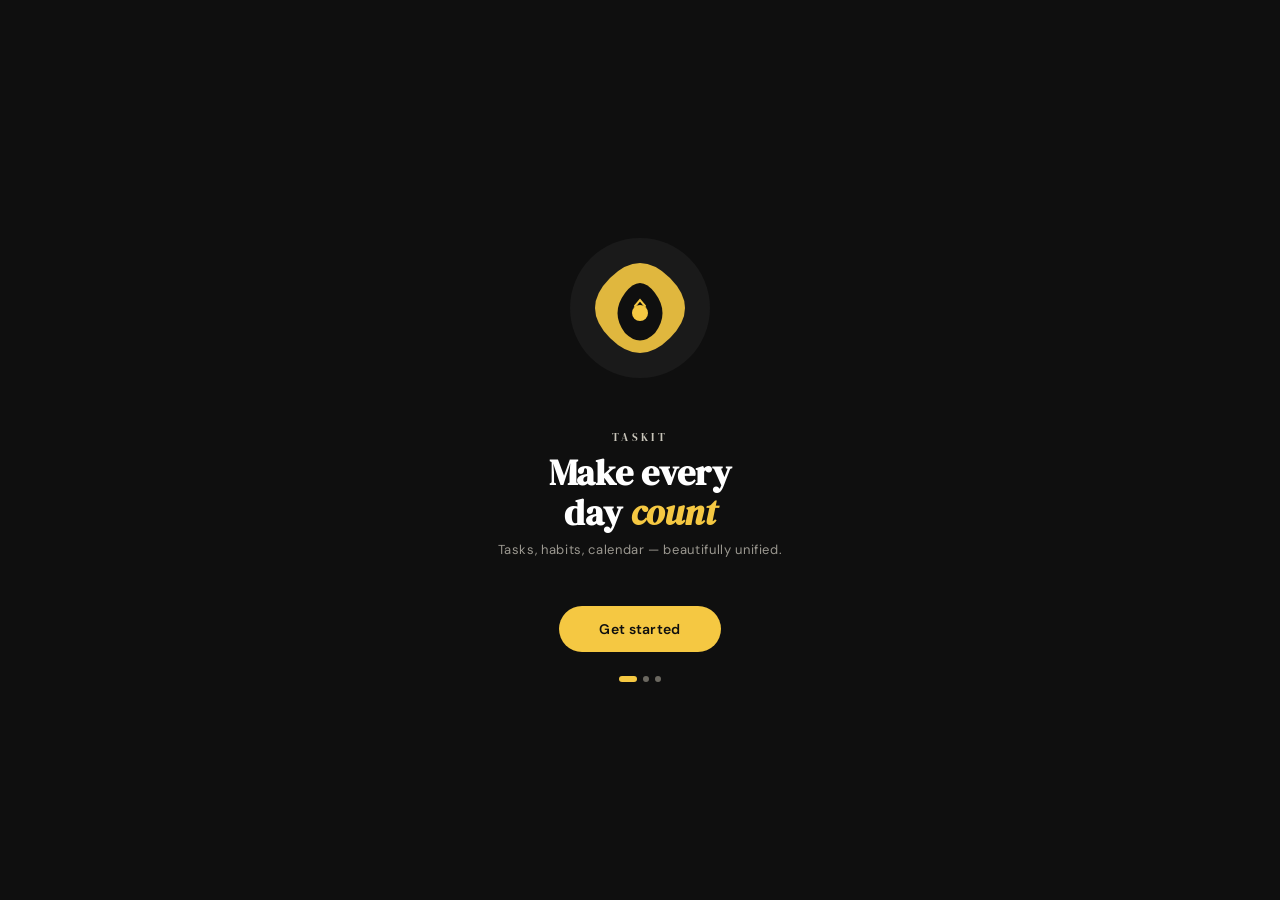
==== commit 22abb0d0: "Update 1" ====
--- a/TaskIT.html
+++ b/TaskIT.html
@@ -76,11 +76,6 @@
 .proj-item{display:flex;align-items:center;gap:8px;padding:6px 10px;border-radius:8px;cursor:pointer;font-size:12px;color:var(--gray-600);transition:all .12s;margin-bottom:1px}
 .proj-item:hover{background:var(--gray-200)}
 .proj-dot{width:8px;height:8px;border-radius:50%;flex-shrink:0}
-.sidebar-footer{padding:12px;border-top:1px solid var(--gray-200)}
-.sidebar-upgrade{background:var(--black);color:#fff;border-radius:10px;padding:12px;font-size:11px;line-height:1.5}
-.sidebar-upgrade strong{display:block;font-size:13px;margin-bottom:2px}
-.sidebar-upgrade .btn-upgrade{background:var(--yellow);color:var(--black);border:none;padding:6px 12px;border-radius:6px;font-size:11px;font-weight:600;cursor:pointer;margin-top:8px;display:inline-block}
-
 /* Main content */
 .main{flex:1;display:flex;flex-direction:column;overflow:hidden}
 .topbar{height:var(--nav-h);border-bottom:1px solid var(--gray-200);display:flex;align-items:center;padding:0 24px;gap:12px;flex-shrink:0;background:var(--off-white)}
@@ -346,7 +341,6 @@
       <div class="proj-item"><span class="proj-dot" style="background:#378add"></span>Side Project</div>
       <div class="proj-item"><span class="proj-dot" style="background:#639922"></span>Personal Growth</div>
       <div class="proj-item"><span class="proj-dot" style="background:#ef9f27"></span>Home</div>
-    </div>
     </div>
   </div>
 
